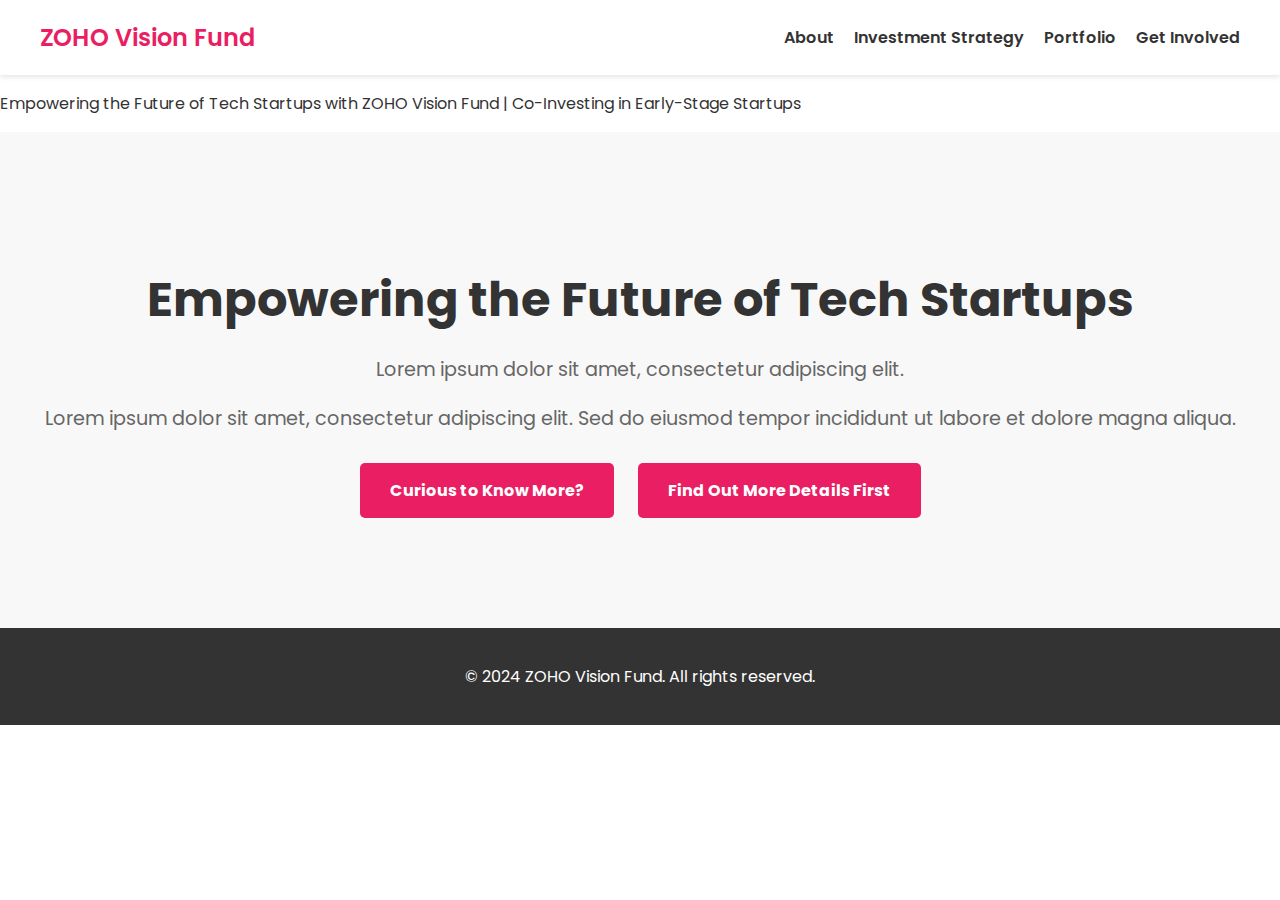
==== index.html @ ae3293ab "Update index.html" ====
<!DOCTYPE html>
<html lang="en">
<head>
    <meta charset="UTF-8">
    <meta name="viewport" content="width=device-width, initial-scale=1.0">
    <title>ZOHO Vision Fund</title>
    <link href="https://fonts.googleapis.com/css2?family=Poppins:wght@400;600&display=swap" rel="stylesheet">
    <link rel="stylesheet" href="styles.css">
</head>
<body>
    <!-- Navbar -->
    <header>
        <nav>
            <div class="logo">
                <a href="#home">ZOHO Vision Fund</a>
            </div>
            <ul>
                <li><a href="#about">About</a></li>
                <li><a href="#strategy">Investment Strategy</a></li>
                <li><a href="#portfolio">Portfolio</a></li>
                <li><a href="#get-involved">Get Involved</a></li>
            </ul>
        </nav>
    </header>

    <!-- Moving Text Bar -->
    <div class="moving-bar">
        <p>Empowering the Future of Tech Startups with ZOHO Vision Fund | Co-Investing in Early-Stage Startups</p>
    </div>

    <!-- Homepage Section -->
    <section id="home" class="hero">
        <div class="hero-text">
            <h1>Empowering the Future of Tech Startups</h1>
            <p>Lorem ipsum dolor sit amet, consectetur adipiscing elit.</p>
            <p class="subtext">Lorem ipsum dolor sit amet, consectetur adipiscing elit. Sed do eiusmod tempor incididunt ut labore et dolore magna aliqua.</p>
            <div class="cta-buttons">
                <a href="#about" class="button">Curious to Know More?</a>
                <a href="#strategy" class="button">Find Out More Details First</a>
            </div>
        </div>
    </section>

    <!-- Footer -->
    <footer>
        <p>© 2024 ZOHO Vision Fund. All rights reserved.</p>
    </footer>
</body>
</html>
---- styles.css ----
/* General styling */
body {
    font-family: 'Poppins', sans-serif;
    margin: 0;
    padding: 0;
    background-color: #ffffff;
    color: #333;
}

/* Navbar */
header {
    background-color: white;
    padding: 20px 40px;
    box-shadow: 0px 2px 5px rgba(0, 0, 0, 0.1);
}

nav {
    display: flex;
    justify-content: space-between;
    align-items: center;
}

nav .logo a {
    text-decoration: none;
    font-size: 1.5rem;
    font-weight: 600;
    color: #E91E63;
}

nav ul {
    list-style: none;
    margin: 0;
    padding: 0;
    display: flex;
}

nav ul li {
    margin-left: 20px;
}

nav ul li a {
    text-decoration: none;
    color: #333;
    font-weight: 600;
}

nav ul li a:hover {
    color: #E91E63;
}

/* Hero Section */
.hero {
    background-color: #f8f8f8;
    text-align: center;
    padding: 100px 20px;
}

.hero-text h1 {
    font-size: 3rem;
    margin-bottom: 10px;
    color: #333;
}

.hero-text p {
    font-size: 1.2rem;
    margin-bottom: 20px;
    color: #666;
}

.cta-buttons .button {
    background-color: #E91E63;
    color: white;
    padding: 15px 30px;
    text-decoration: none;
    border-radius: 5px;
    margin: 10px;
    font-weight: bold;
    display: inline-block;
}

.cta-buttons .button:hover {
    background-color: #d81b60;
}

/* Section Styling */
section {
    padding: 60px 20px;
}

h2 {
    text-align: center;
    font-size: 2.5rem;
    margin-bottom: 40px;
}

.container {
    max-width: 1200px;
    margin: 0 auto;
}

.about-details, .strategy-details {
    text-align: center;
    font-size: 1.2rem;
}

.highlight {
    background-color: #f8f8f8;
    padding: 80px 20px;
}

/* Footer */
footer {
    background-color: #333;
    color: white;
    text-align: center;
    padding: 20px 0;
}
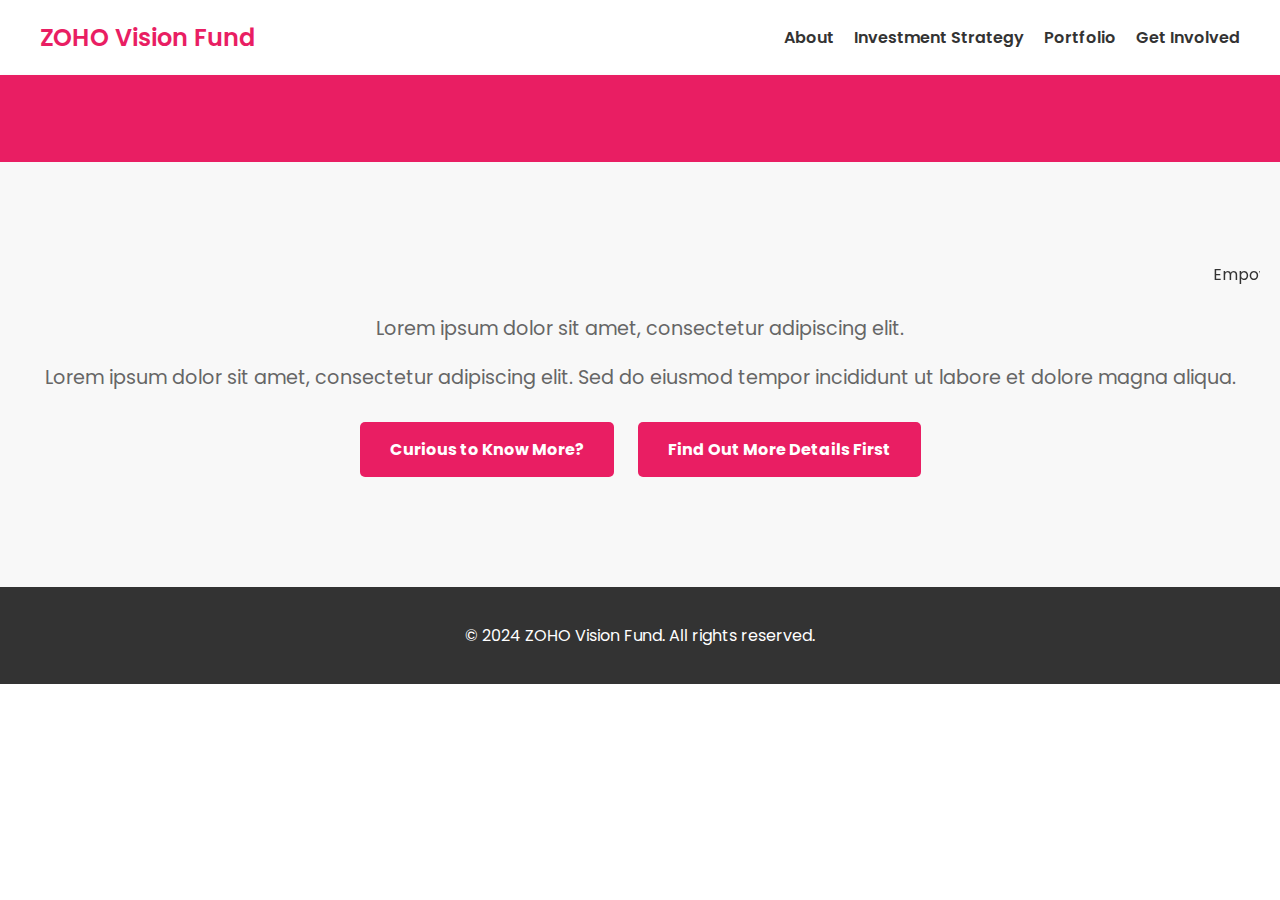
==== commit 5bbcbbaa: "Update index.html" ====
--- a/index.html
+++ b/index.html
@@ -31,7 +31,7 @@
     <!-- Homepage Section -->
     <section id="home" class="hero">
         <div class="hero-text">
-            <h1>Empowering the Future of Tech Startups</h1>
+            <marquee>Empowering the Future of Tech Startups</marquee>
             <p>Lorem ipsum dolor sit amet, consectetur adipiscing elit.</p>
             <p class="subtext">Lorem ipsum dolor sit amet, consectetur adipiscing elit. Sed do eiusmod tempor incididunt ut labore et dolore magna aliqua.</p>
             <div class="cta-buttons">
--- a/styles.css
+++ b/styles.css
@@ -46,6 +46,32 @@
 
 nav ul li a:hover {
     color: #E91E63;
+}
+
+/* Moving Bar */
+.moving-bar {
+    background-color: #E91E63;
+    color: white;
+    padding: 10px 0;
+    overflow: hidden;
+    white-space: nowrap;
+    box-shadow: 0px 2px 5px rgba(0, 0, 0, 0.1);
+}
+
+.moving-bar p {
+    display: inline-block;
+    animation: scrollText 10s linear infinite;
+    font-size: 1.2rem;
+    padding-left: 100%;
+}
+
+@keyframes scrollText {
+    from {
+        transform: translateX(100%);
+    }
+    to {
+        transform: translateX(-100%);
+    }
 }
 
 /* Hero Section */
@@ -98,11 +124,6 @@
     margin: 0 auto;
 }
 
-.about-details, .strategy-details {
-    text-align: center;
-    font-size: 1.2rem;
-}
-
 .highlight {
     background-color: #f8f8f8;
     padding: 80px 20px;
@@ -116,3 +137,4 @@
     padding: 20px 0;
 }
 
+
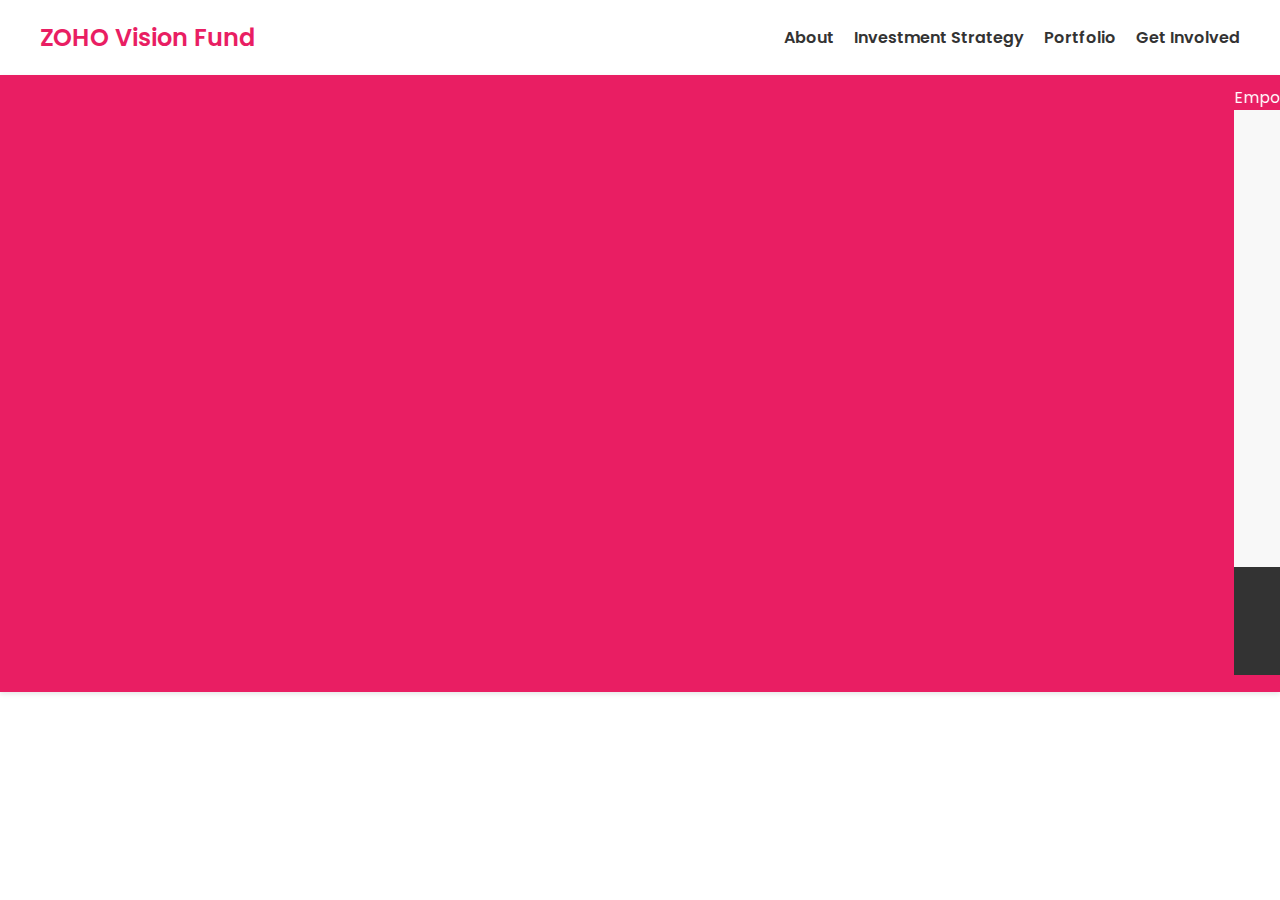
==== commit 99fabc6d: "Update marquee in index.html" ====
--- a/index.html
+++ b/index.html
@@ -25,13 +25,13 @@
 
     <!-- Moving Text Bar -->
     <div class="moving-bar">
-        <p>Empowering the Future of Tech Startups with ZOHO Vision Fund | Co-Investing in Early-Stage Startups</p>
+        <marquee>Empowering the Future of Tech Startups with ZOHO Vision Fund | Co-Investing in Early-Stage Startups</<marquee>
     </div>
 
     <!-- Homepage Section -->
     <section id="home" class="hero">
         <div class="hero-text">
-            <marquee>Empowering the Future of Tech Startups</marquee>
+            <h1>Empowering the Future of Tech Startups</h1>
             <p>Lorem ipsum dolor sit amet, consectetur adipiscing elit.</p>
             <p class="subtext">Lorem ipsum dolor sit amet, consectetur adipiscing elit. Sed do eiusmod tempor incididunt ut labore et dolore magna aliqua.</p>
             <div class="cta-buttons">
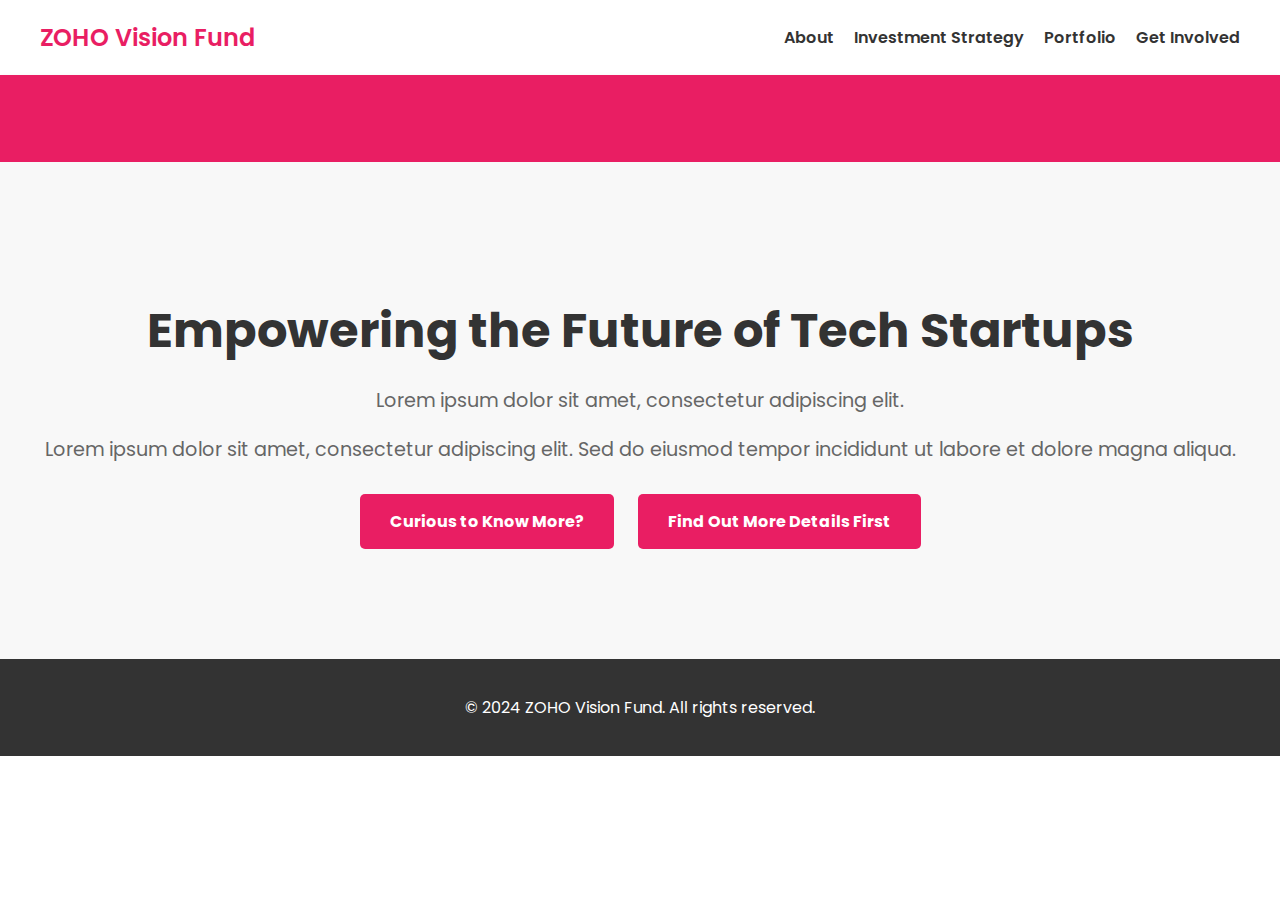
==== commit a543ffb1: "dismiss changes index.html" ====
--- a/index.html
+++ b/index.html
@@ -25,7 +25,7 @@
 
     <!-- Moving Text Bar -->
     <div class="moving-bar">
-        <marquee>Empowering the Future of Tech Startups with ZOHO Vision Fund | Co-Investing in Early-Stage Startups</<marquee>
+        <p>Empowering the Future of Tech Startups with ZOHO Vision Fund | Co-Investing in Early-Stage Startups</p>
     </div>
 
     <!-- Homepage Section -->
@@ -47,4 +47,3 @@
     </footer>
 </body>
 </html>
-
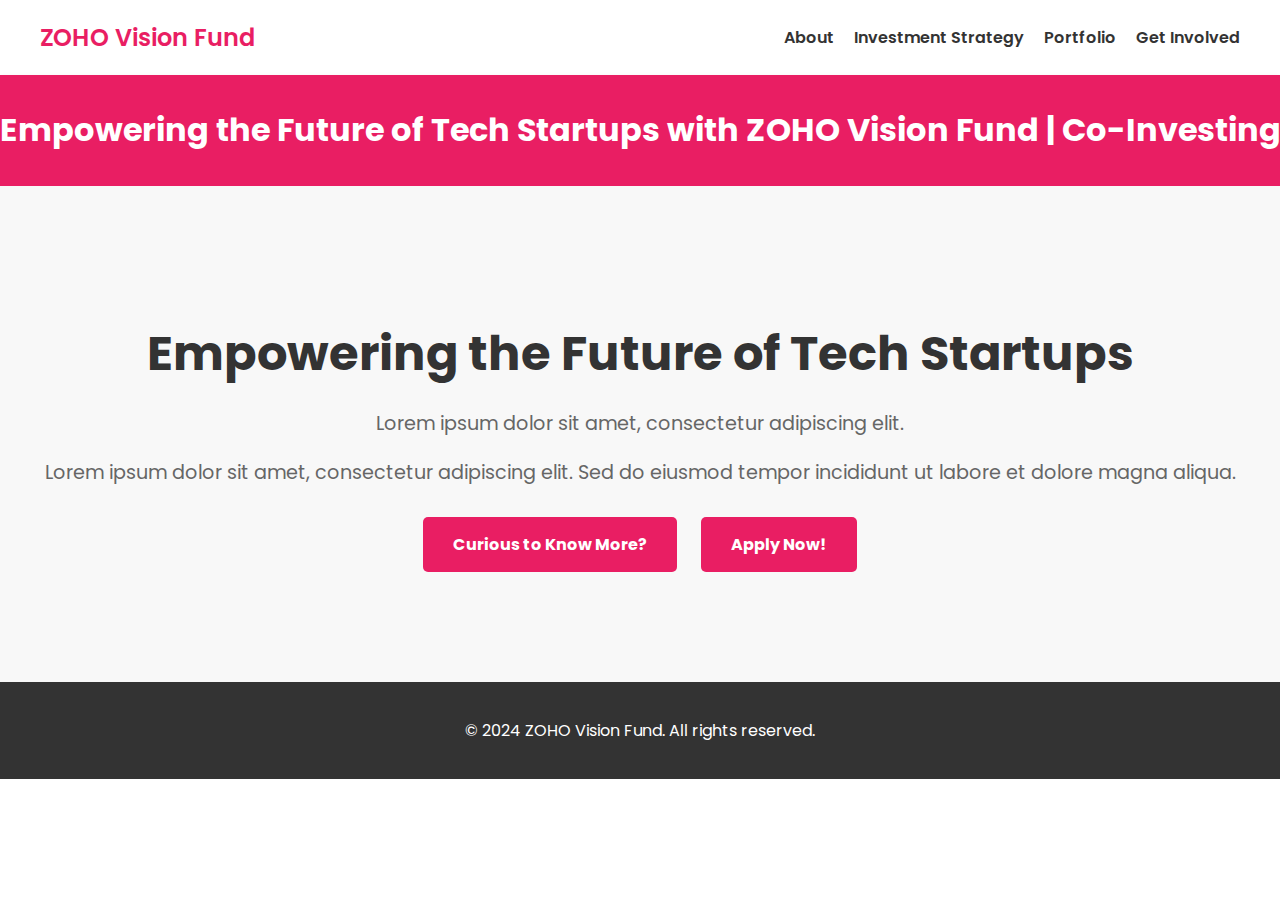
==== commit 558ae349: "Update index.html" ====
--- a/index.html
+++ b/index.html
@@ -25,7 +25,7 @@
 
     <!-- Moving Text Bar -->
     <div class="moving-bar">
-        <p>Empowering the Future of Tech Startups with ZOHO Vision Fund | Co-Investing in Early-Stage Startups</p>
+        <h1>Empowering the Future of Tech Startups with ZOHO Vision Fund | Co-Investing in Early-Stage Startups</h1>
     </div>
 
     <!-- Homepage Section -->
@@ -36,7 +36,7 @@
             <p class="subtext">Lorem ipsum dolor sit amet, consectetur adipiscing elit. Sed do eiusmod tempor incididunt ut labore et dolore magna aliqua.</p>
             <div class="cta-buttons">
                 <a href="#about" class="button">Curious to Know More?</a>
-                <a href="#strategy" class="button">Find Out More Details First</a>
+                <a href="#strategy" class="button">Apply Now!</a>
             </div>
         </div>
     </section>
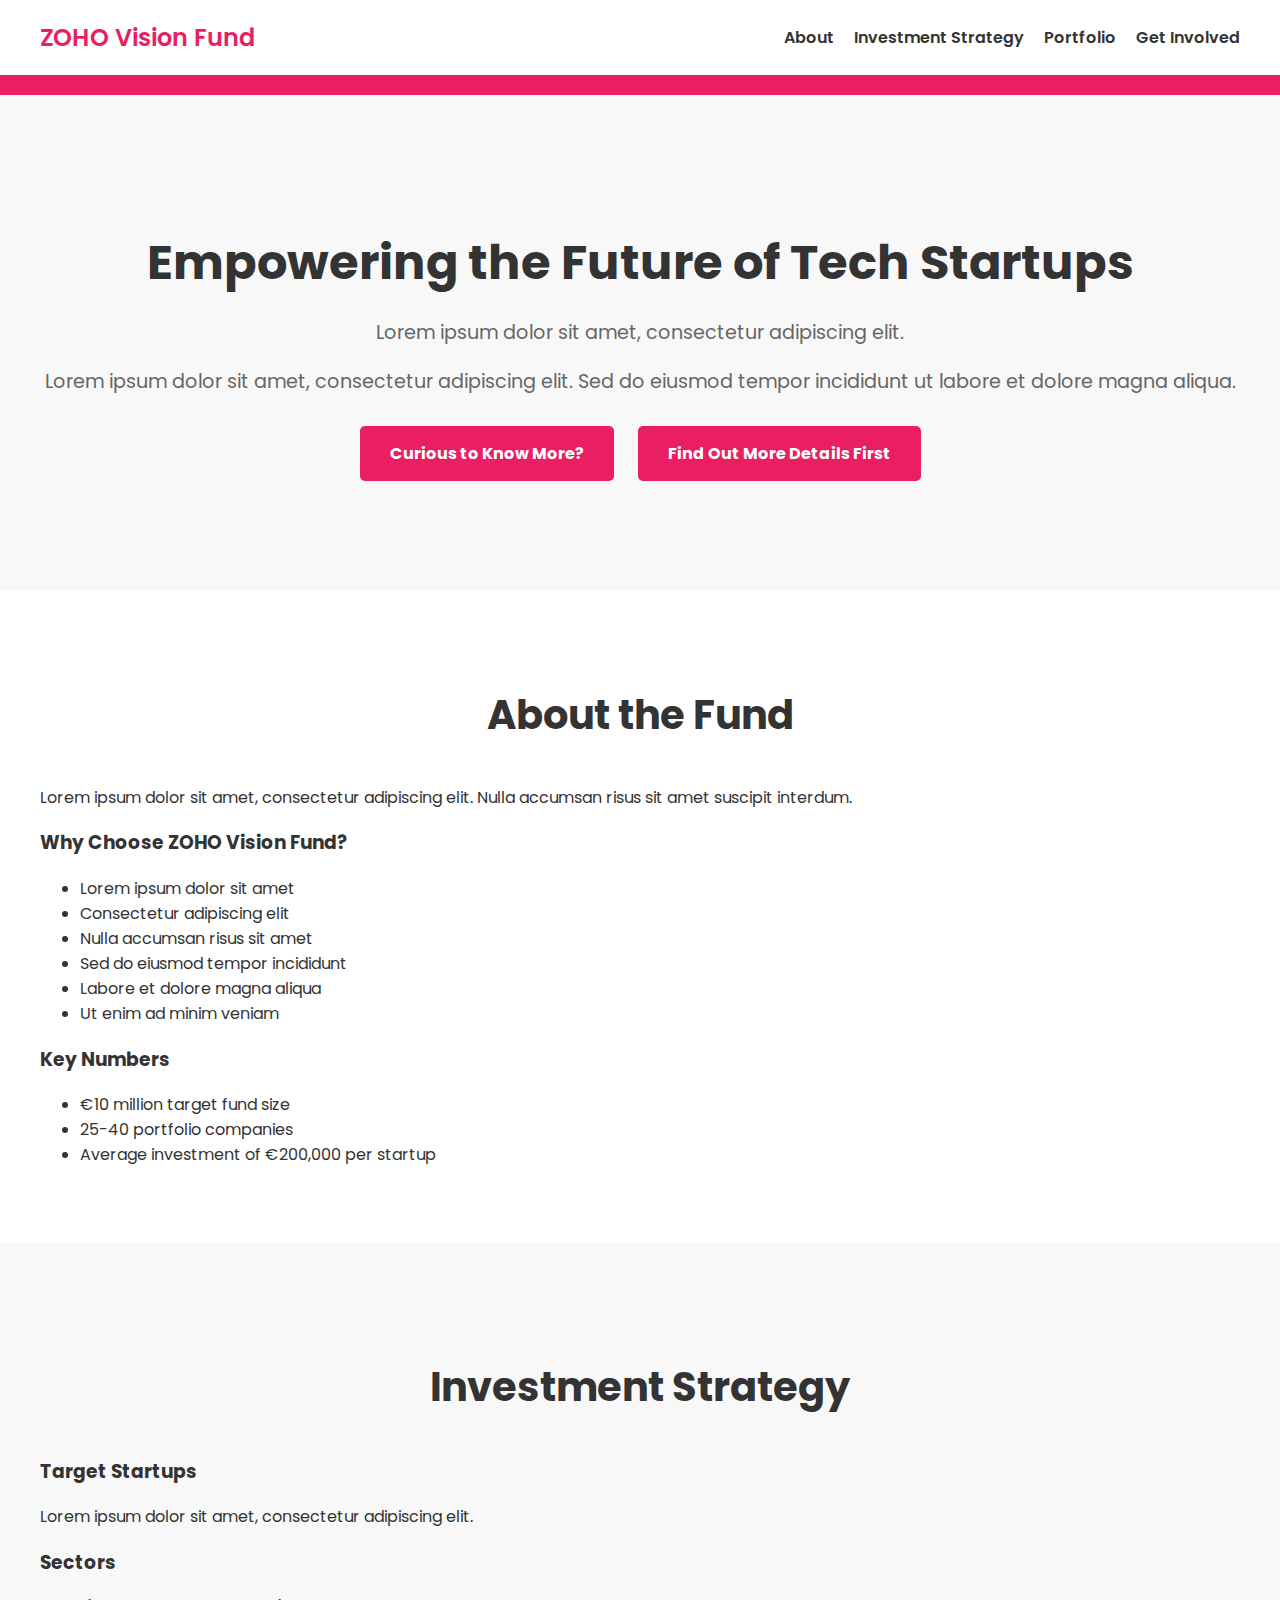
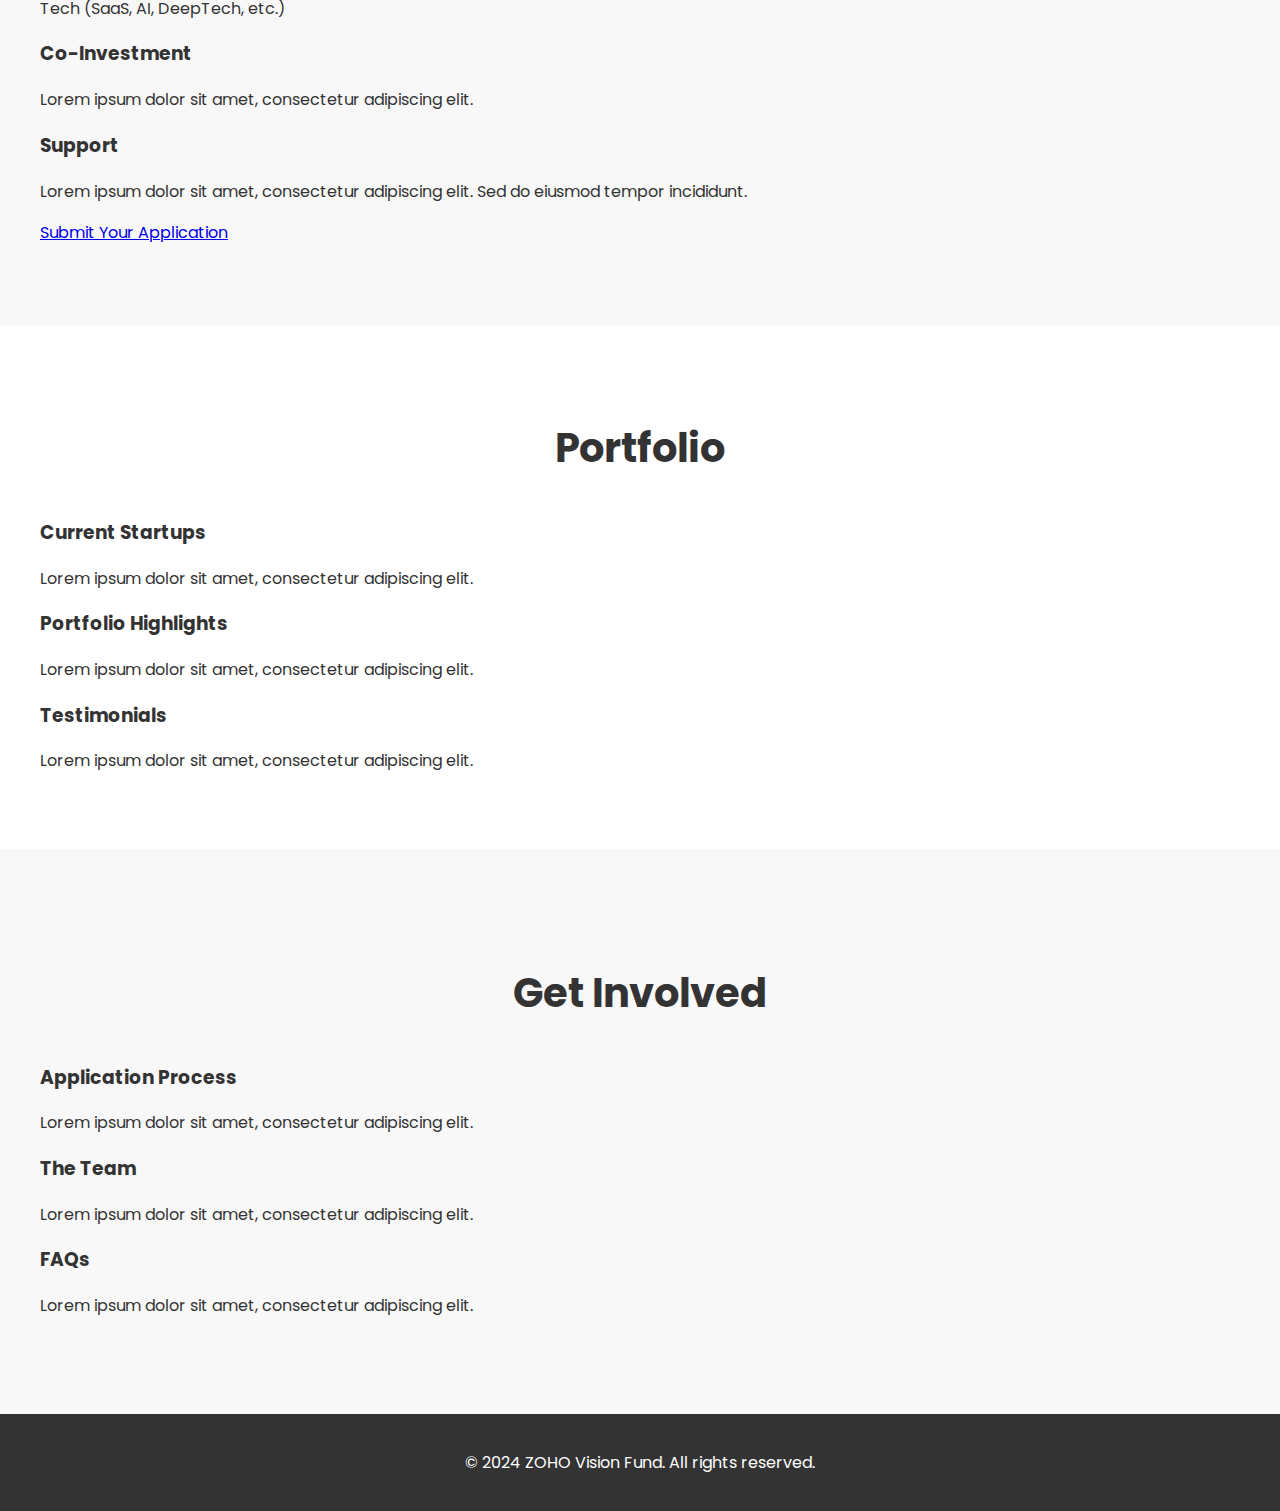
==== commit 6e8c3111: "Update index.html" ====
--- a/index.html
+++ b/index.html
@@ -25,7 +25,9 @@
 
     <!-- Moving Text Bar -->
     <div class="moving-bar">
-        <h1>Empowering the Future of Tech Startups with ZOHO Vision Fund | Co-Investing in Early-Stage Startups</h1>
+        <div class="moving-text">
+            <p>Empowering the Future of Tech Startups with ZOHO Vision Fund | Co-Investing in Early-Stage Startups | Mentoring, Scaling, and Supporting Tech Visionaries</p>
+        </div>
     </div>
 
     <!-- Homepage Section -->
@@ -36,8 +38,77 @@
             <p class="subtext">Lorem ipsum dolor sit amet, consectetur adipiscing elit. Sed do eiusmod tempor incididunt ut labore et dolore magna aliqua.</p>
             <div class="cta-buttons">
                 <a href="#about" class="button">Curious to Know More?</a>
-                <a href="#strategy" class="button">Apply Now!</a>
+                <a href="#strategy" class="button">Find Out More Details First</a>
             </div>
+        </div>
+    </section>
+
+    <!-- About the Fund Section -->
+    <section id="about">
+        <div class="container">
+            <h2>About the Fund</h2>
+            <p>Lorem ipsum dolor sit amet, consectetur adipiscing elit. Nulla accumsan risus sit amet suscipit interdum.</p>
+            <div class="about-details">
+                <h3>Why Choose ZOHO Vision Fund?</h3>
+                <ul>
+                    <li>Lorem ipsum dolor sit amet</li>
+                    <li>Consectetur adipiscing elit</li>
+                    <li>Nulla accumsan risus sit amet</li>
+                    <li>Sed do eiusmod tempor incididunt</li>
+                    <li>Labore et dolore magna aliqua</li>
+                    <li>Ut enim ad minim veniam</li>
+                </ul>
+                <h3>Key Numbers</h3>
+                <ul>
+                    <li>€10 million target fund size</li>
+                    <li>25-40 portfolio companies</li>
+                    <li>Average investment of €200,000 per startup</li>
+                </ul>
+            </div>
+        </div>
+    </section>
+
+    <!-- Investment Strategy Section -->
+    <section id="strategy" class="highlight">
+        <div class="container">
+            <h2>Investment Strategy</h2>
+            <div class="strategy-details">
+                <h3>Target Startups</h3>
+                <p>Lorem ipsum dolor sit amet, consectetur adipiscing elit.</p>
+                <h3>Sectors</h3>
+                <p>Tech (SaaS, AI, DeepTech, etc.)</p>
+                <h3>Co-Investment</h3>
+                <p>Lorem ipsum dolor sit amet, consectetur adipiscing elit.</p>
+                <h3>Support</h3>
+                <p>Lorem ipsum dolor sit amet, consectetur adipiscing elit. Sed do eiusmod tempor incididunt.</p>
+                <a href="#get-involved" class="button">Submit Your Application</a>
+            </div>
+        </div>
+    </section>
+
+    <!-- Portfolio Section -->
+    <section id="portfolio">
+        <div class="container">
+            <h2>Portfolio</h2>
+            <h3>Current Startups</h3>
+            <p>Lorem ipsum dolor sit amet, consectetur adipiscing elit.</p>
+            <h3>Portfolio Highlights</h3>
+            <p>Lorem ipsum dolor sit amet, consectetur adipiscing elit.</p>
+            <h3>Testimonials</h3>
+            <p>Lorem ipsum dolor sit amet, consectetur adipiscing elit.</p>
+        </div>
+    </section>
+
+    <!-- Get Involved Section -->
+    <section id="get-involved" class="highlight">
+        <div class="container">
+            <h2>Get Involved</h2>
+            <h3>Application Process</h3>
+            <p>Lorem ipsum dolor sit amet, consectetur adipiscing elit.</p>
+            <h3>The Team</h3>
+            <p>Lorem ipsum dolor sit amet, consectetur adipiscing elit.</p>
+            <h3>FAQs</h3>
+            <p>Lorem ipsum dolor sit amet, consectetur adipiscing elit.</p>
         </div>
     </section>
 
@@ -47,3 +118,4 @@
     </footer>
 </body>
 </html>
+
--- a/styles.css
+++ b/styles.css
@@ -48,31 +48,38 @@
     color: #E91E63;
 }
 
+
 /* Moving Bar */
 .moving-bar {
     background-color: #E91E63;
     color: white;
     padding: 10px 0;
     overflow: hidden;
-    white-space: nowrap;
-    box-shadow: 0px 2px 5px rgba(0, 0, 0, 0.1);
+    position: relative;
 }
 
-.moving-bar p {
+.moving-text {
+    position: absolute;
+    white-space: nowrap;
+    will-change: transform;
+    animation: scrollText 30s linear infinite; /* Slow speed: 30 seconds */
+}
+
+.moving-text p {
     display: inline-block;
-    animation: scrollText 10s linear infinite;
     font-size: 1.2rem;
-    padding-left: 100%;
+    padding: 0 100px;
 }
 
 @keyframes scrollText {
-    from {
+    0% {
         transform: translateX(100%);
     }
-    to {
+    100% {
         transform: translateX(-100%);
     }
 }
+
 
 /* Hero Section */
 .hero {
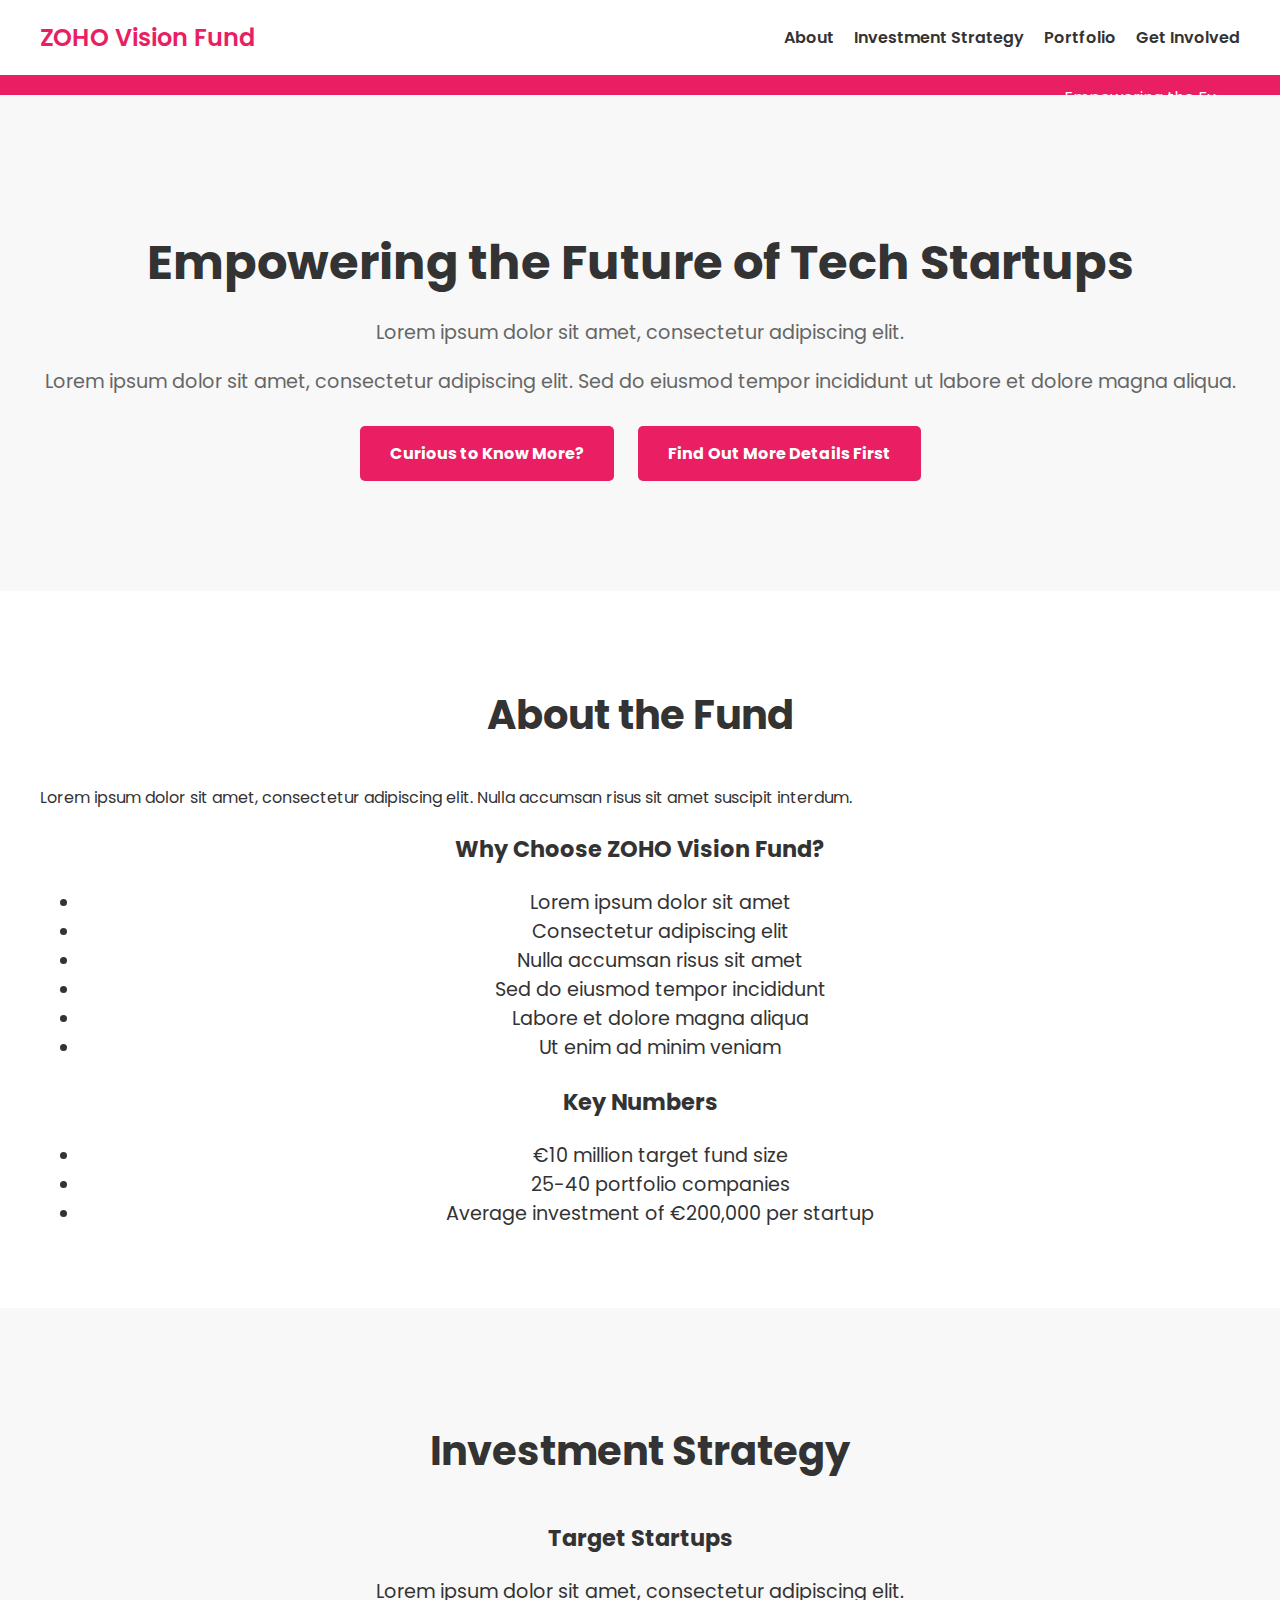
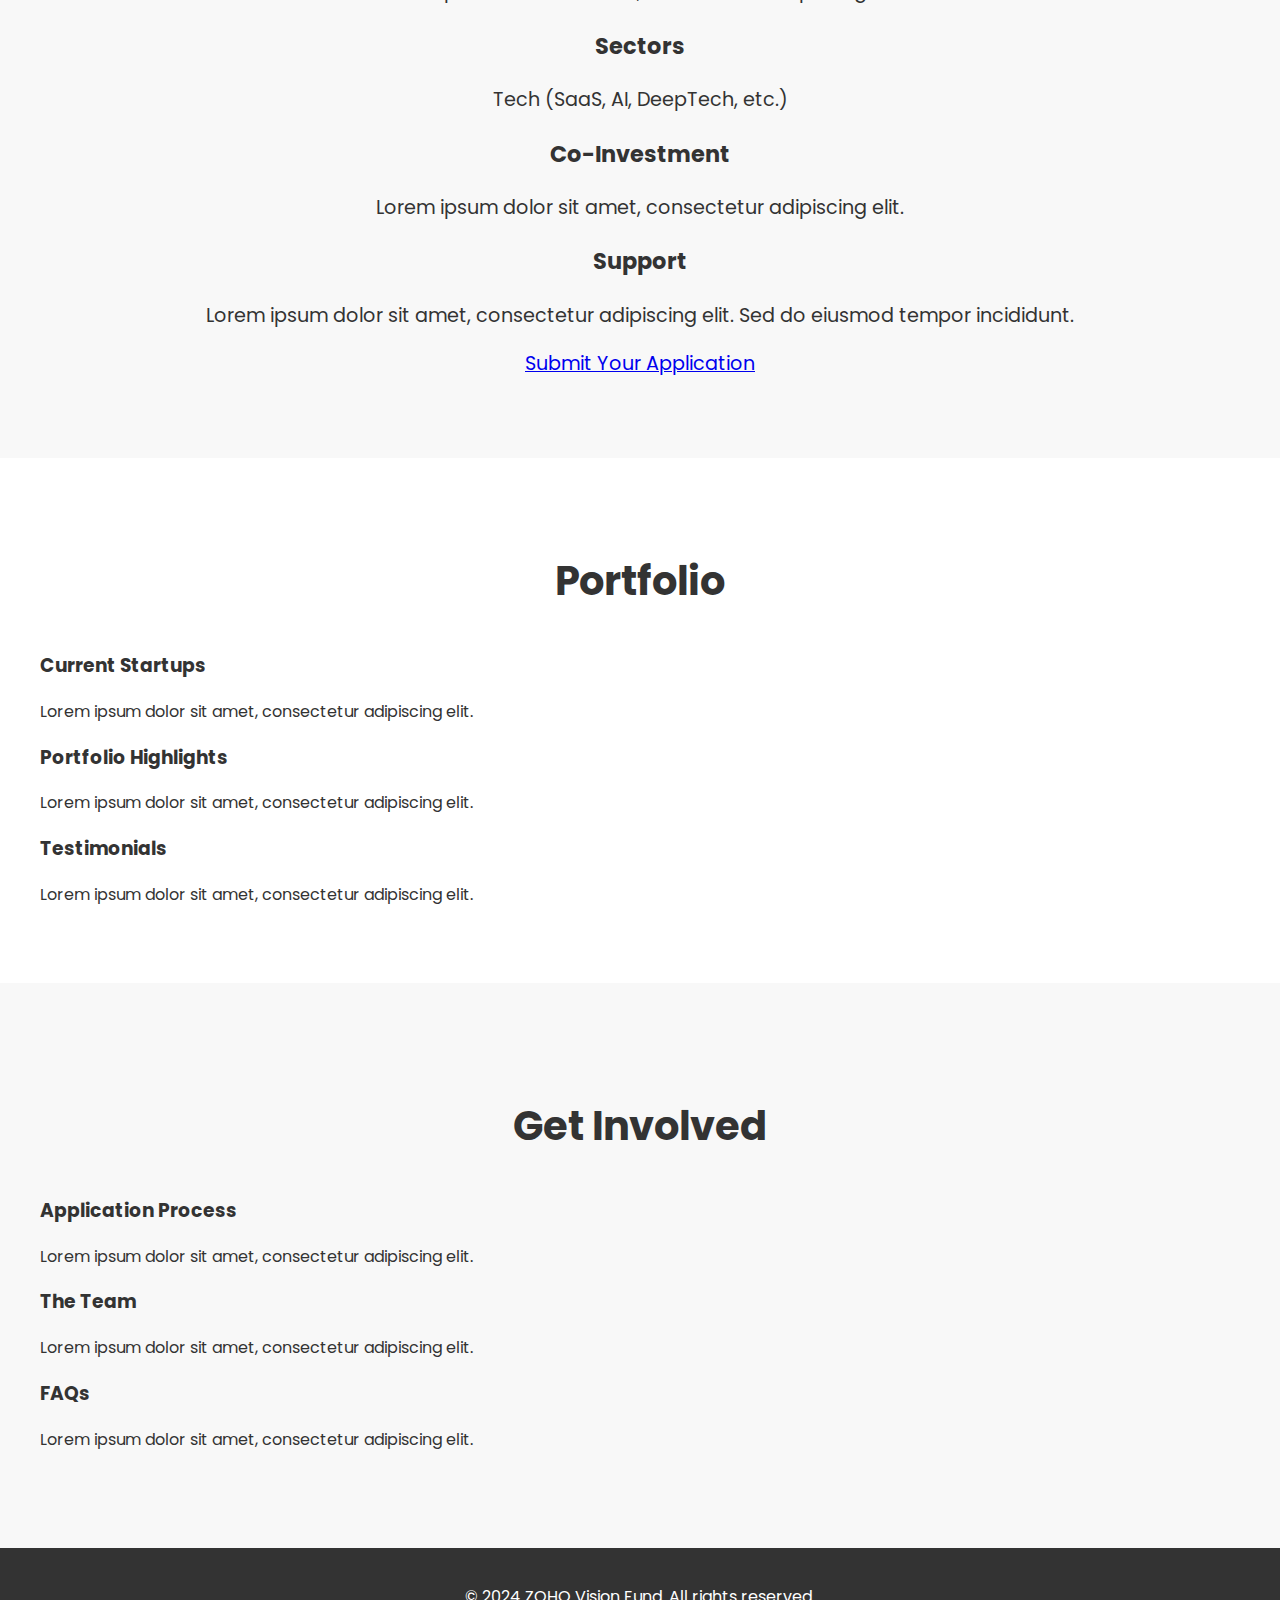
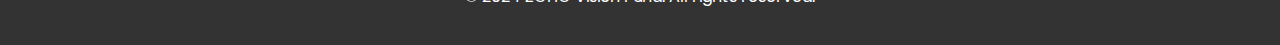
==== commit 471e46b4: "Update index.html" ====
--- a/index.html
+++ b/index.html
@@ -26,7 +26,7 @@
     <!-- Moving Text Bar -->
     <div class="moving-bar">
         <div class="moving-text">
-            <p>Empowering the Future of Tech Startups with ZOHO Vision Fund | Co-Investing in Early-Stage Startups | Mentoring, Scaling, and Supporting Tech Visionaries</p>
+             <marquee>Empowering the Future of Tech Startups with ZOHO Vision Fund | Co-Investing in Early-Stage Startups | Mentoring, Scaling, and Supporting Tech Visionaries</marquee>
         </div>
     </div>
 
--- a/styles.css
+++ b/styles.css
@@ -48,7 +48,6 @@
     color: #E91E63;
 }
 
-
 /* Moving Bar */
 .moving-bar {
     background-color: #E91E63;
@@ -79,7 +78,6 @@
         transform: translateX(-100%);
     }
 }
-
 
 /* Hero Section */
 .hero {
@@ -131,6 +129,11 @@
     margin: 0 auto;
 }
 
+.about-details, .strategy-details {
+    text-align: center;
+    font-size: 1.2rem;
+}
+
 .highlight {
     background-color: #f8f8f8;
     padding: 80px 20px;
@@ -143,5 +146,3 @@
     text-align: center;
     padding: 20px 0;
 }
-
-
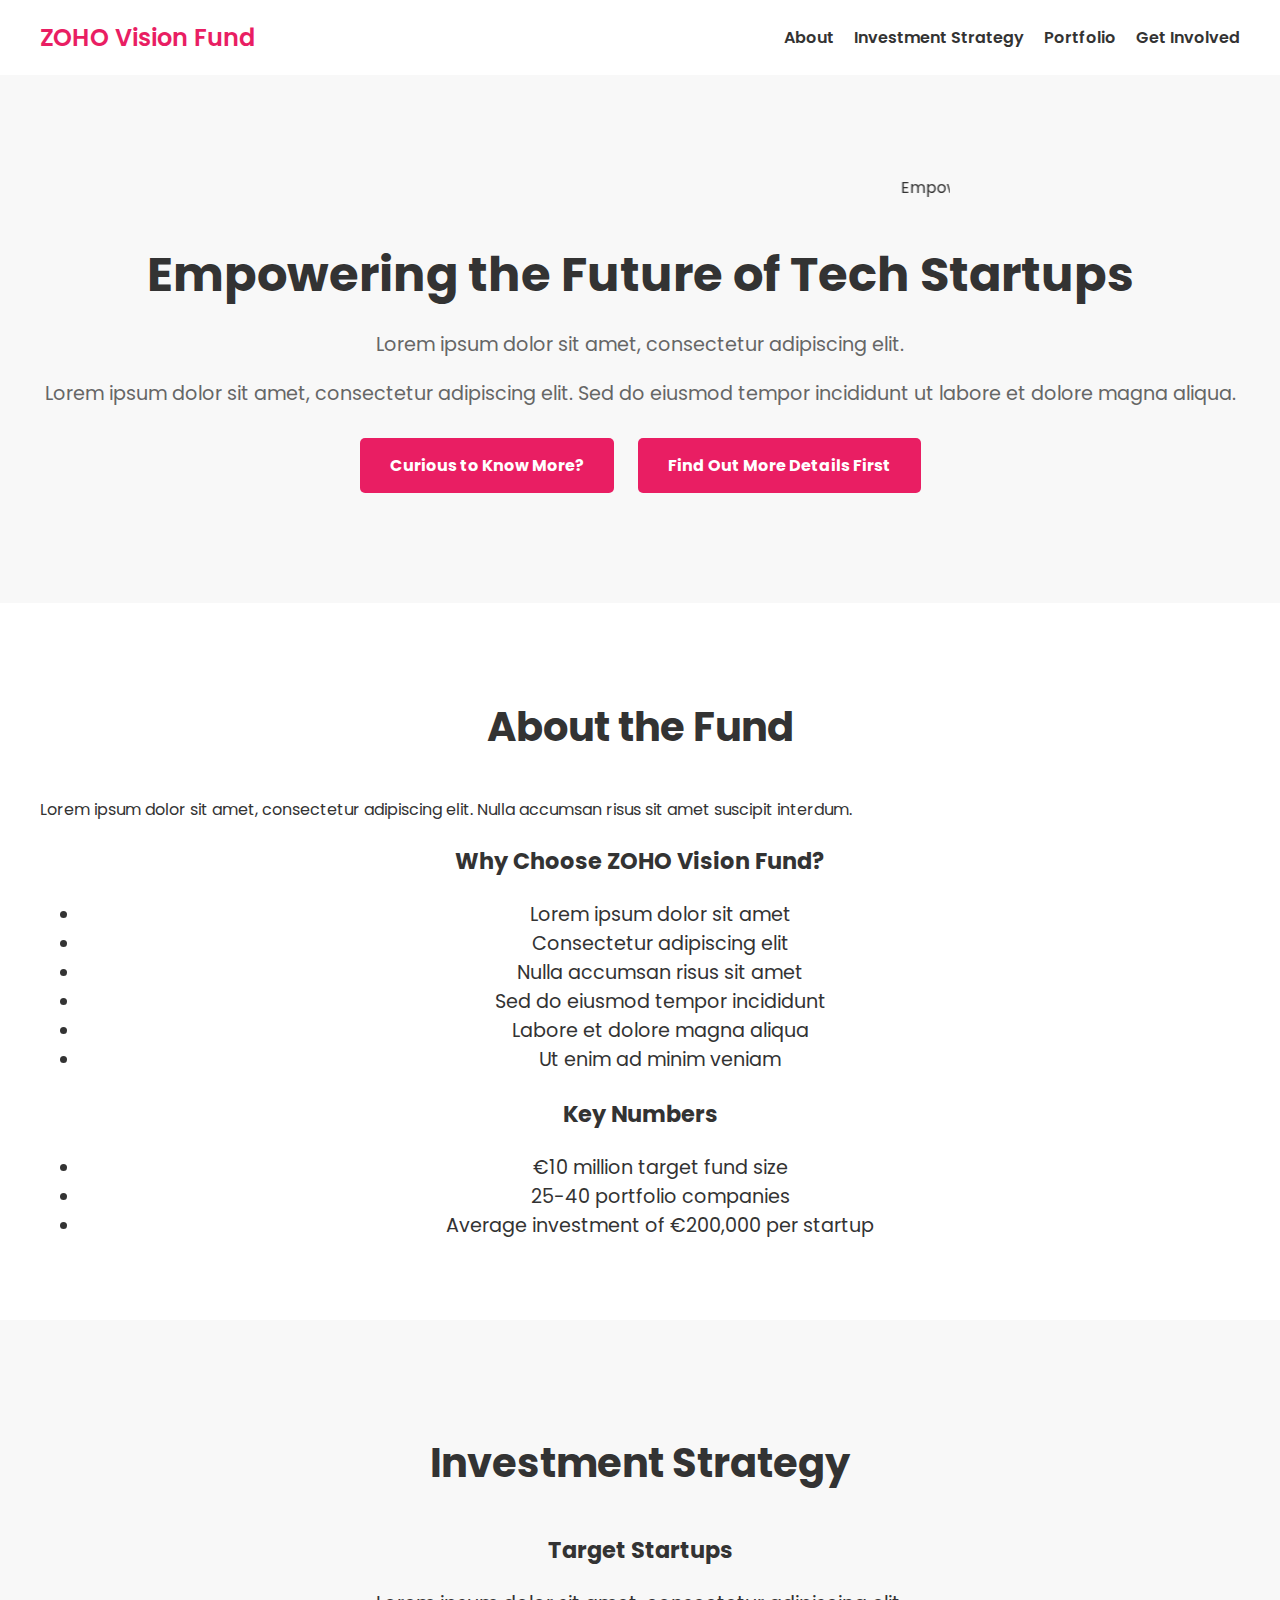
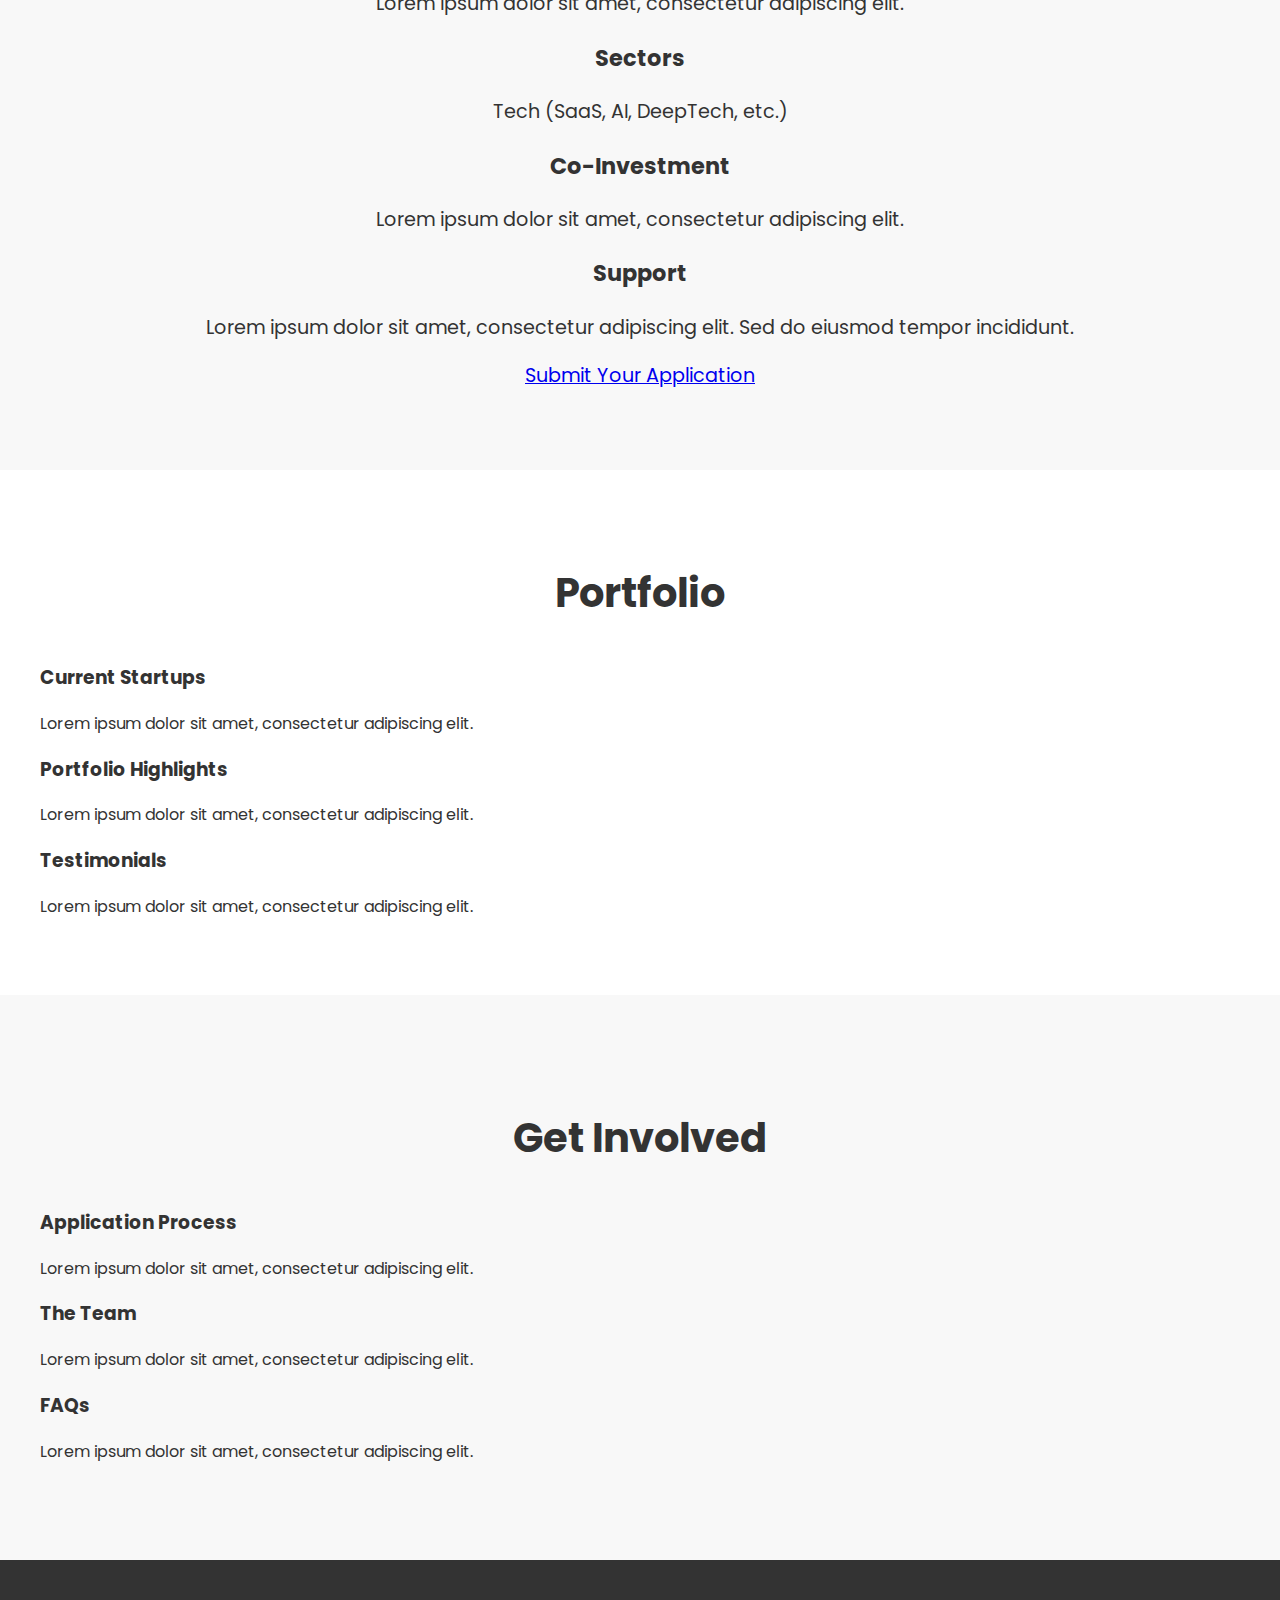
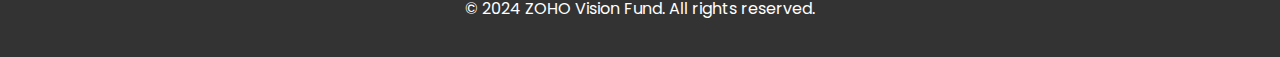
==== commit 44d760e1: "Update index.html" ====
--- a/index.html
+++ b/index.html
@@ -23,16 +23,14 @@
         </nav>
     </header>
 
-    <!-- Moving Text Bar -->
-    <div class="moving-bar">
-        <div class="moving-text">
-             <marquee>Empowering the Future of Tech Startups with ZOHO Vision Fund | Co-Investing in Early-Stage Startups | Mentoring, Scaling, and Supporting Tech Visionaries</marquee>
-        </div>
-    </div>
+
 
     <!-- Homepage Section -->
     <section id="home" class="hero">
         <div class="hero-text">
+            <marquee width="50%" id="GFG">
+                Empowering the Future of Tech Startups with ZOHO Vision Fund | Co-Investing in Early-Stage Startups | Mentoring, Scaling, and Supporting Tech Visionaries
+            </marquee>
             <h1>Empowering the Future of Tech Startups</h1>
             <p>Lorem ipsum dolor sit amet, consectetur adipiscing elit.</p>
             <p class="subtext">Lorem ipsum dolor sit amet, consectetur adipiscing elit. Sed do eiusmod tempor incididunt ut labore et dolore magna aliqua.</p>
--- a/styles.css
+++ b/styles.css
@@ -46,37 +46,6 @@
 
 nav ul li a:hover {
     color: #E91E63;
-}
-
-/* Moving Bar */
-.moving-bar {
-    background-color: #E91E63;
-    color: white;
-    padding: 10px 0;
-    overflow: hidden;
-    position: relative;
-}
-
-.moving-text {
-    position: absolute;
-    white-space: nowrap;
-    will-change: transform;
-    animation: scrollText 30s linear infinite; /* Slow speed: 30 seconds */
-}
-
-.moving-text p {
-    display: inline-block;
-    font-size: 1.2rem;
-    padding: 0 100px;
-}
-
-@keyframes scrollText {
-    0% {
-        transform: translateX(100%);
-    }
-    100% {
-        transform: translateX(-100%);
-    }
 }
 
 /* Hero Section */
